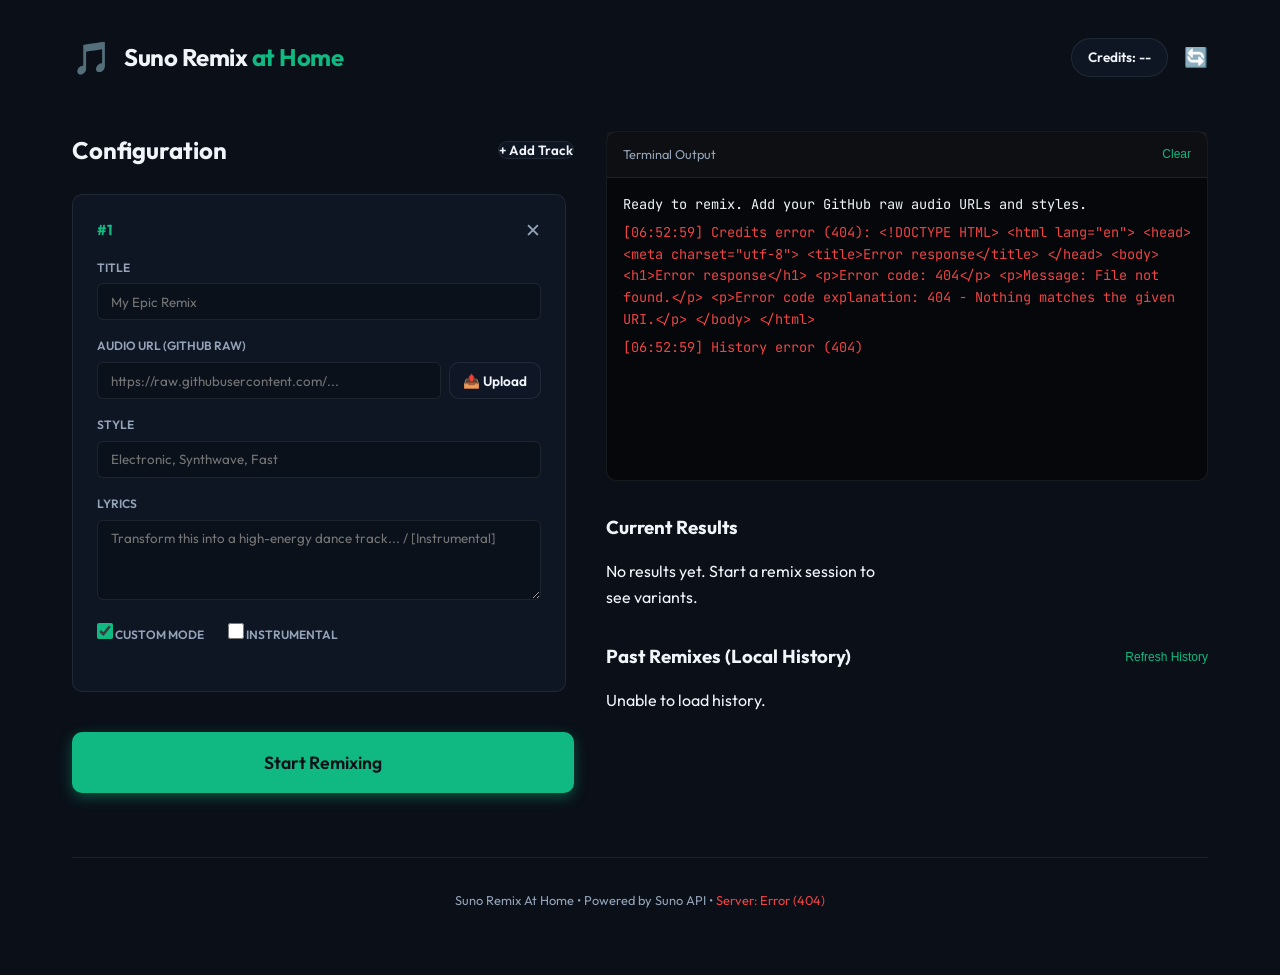
==== www/index.html @ 8da34c32 "update favicon" ====
<!doctype html>
<html lang="en">
  <head>
    <meta charset="UTF-8" />
    <meta name="viewport" content="width=device-width, initial-scale=1.0" />
    <link rel="icon" href="data:image/svg+xml,<svg xmlns=%22http://www.w3.org/2000/svg%22 viewBox=%220 0 100 100%22><text y=%22.9em%22 font-size=%2290%22>🎵</text></svg>">
    <title>Suno Remix | AI Music Engine</title>
    <link rel="stylesheet" href="style.css" />
    <link rel="preconnect" href="https://fonts.googleapis.com" />
    <link rel="preconnect" href="https://fonts.gstatic.com" crossorigin />
    <link
      href="https://fonts.googleapis.com/css2?family=Outfit:wght@300;400;600;700&family=JetBrains+Mono:wght@400;500&display=swap"
      rel="stylesheet"
    />
  </head>
  <body>
    <div class="app-container">
      <header>
        <div class="logo">
          <span class="icon">🎵</span>
          <h1>Suno Remix<span> at Home</span></h1>
        </div>
        <div class="status-bar">
          <div id="credits-badge" class="badge">Credits: --</div>
          <button id="refresh-credits" class="btn-icon" title="Refresh Credits">
            🔄
          </button>
        </div>
      </header>

      <main>
        <section class="config-section">
          <div class="section-header">
            <h2>Configuration</h2>
            <button id="add-track" class="btn btn-secondary">
              + Add Track
            </button>
          </div>

          <div id="tracks-container" class="tracks-list">
            <!-- Tracks will be injected here -->
          </div>

          <div class="actions">
            <button id="run-btn" class="btn btn-primary btn-lg">
              <span class="btn-text">Start Remixing</span>
              <div class="loader-dots hidden">
                <span></span><span></span><span></span>
              </div>
            </button>
          </div>
        </section>

        <section class="output-section">
          <div class="console-wrapper">
            <div class="console-header">
              <span>Terminal Output</span>
              <button id="clear-logs" class="btn-text-only">Clear</button>
            </div>
            <div id="console-output" class="console">
              <div class="log info">
                Ready to remix. Add your GitHub raw audio URLs and styles.
              </div>
            </div>
          </div>

          <div class="results-wrapper">
            <h3>Current Results</h3>
            <div id="results-grid" class="results-grid">
              <div class="empty-state">
                No results yet. Start a remix session to see variants.
              </div>
            </div>
          </div>

          <div class="history-wrapper">
            <div class="section-header">
                <h3>Past Remixes (Local History)</h3>
                <button id="refresh-history" class="btn-text-only">Refresh History</button>
            </div>
            <div id="history-grid" class="results-grid">
              <!-- History will be injected here -->
            </div>
          </div>
        </section>
      </main>

      <footer>
        <p>
          Suno Remix At Home &bull; Powered by Suno API &bull;
          <span id="server-status">Server: Checking...</span>
        </p>
      </footer>
    </div>

    <!-- Templates -->
    <template id="track-template">
      <div class="track-card">
        <div class="track-header">
          <span class="track-index">#1</span>
          <button class="remove-track" type="button">✕</button>
        </div>
        <div class="form-group">
          <label>Title</label>
          <input type="text" class="track-title" placeholder="My Epic Remix" />
        </div>
        <div class="form-group">
          <label>Audio URL (GitHub Raw)</label>
          <div class="input-with-button">
            <input
              type="url"
              class="track-url"
              placeholder="https://raw.githubusercontent.com/..."
            />
            <button class="btn btn-secondary btn-sm upload-btn" title="Upload to GitHub">
              📤 Upload
            </button>
            <input type="file" class="file-input hidden" accept="audio/*" aria-label="Upload audio file" />
          </div>
        </div>
        <div class="form-group">
          <label>Style</label>
          <input
            type="text"
            class="track-style"
            placeholder="Electronic, Synthwave, Fast"
          />
        </div>
        <div class="form-group">
          <label>Lyrics</label>
          <textarea
            class="track-prompt"
            placeholder="Transform this into a high-energy dance track... / [Instrumental]"
          ></textarea>
        </div>
        <div class="form-group row">
          <label class="checkbox-label">
            <input type="checkbox" class="track-custom" checked />
            <span class="label-text">Custom Mode</span>
          </label>
          <label class="checkbox-label">
            <input type="checkbox" class="track-instrumental" />
            <span class="label-text">Instrumental</span>
          </label>
        </div>
      </div>
    </template>

    <template id="result-template">
      <div class="result-card">
        <img src="" class="res-image hidden" alt="Cover Art" />
        <div class="result-info">
          <h4 class="res-title">Title</h4>
          <p class="res-meta">Duration: <span class="res-dur">--</span>s</p>
        </div>
        <audio controls class="res-audio"></audio>
        <div class="result-actions">
          <a href="#" target="_blank" class="btn btn-sm btn-accent res-link">Download</a>
          <button class="btn btn-sm btn-danger res-delete hidden" title="Delete from history">🗑️</button>
        </div>
      </div>
    </template>

    <script src="script.js"></script>
  </body>
</html>
---- www/style.css ----
:root {
    --bg-main: #0a0f18;
    --bg-card: rgba(17, 24, 39, 0.8);
    --bg-console: #05070a;
    --text-main: #f1f5f9;
    --text-muted: #94a3b8;
    --primary: #10b981;
    --primary-glow: rgba(16, 185, 129, 0.4);
    --accent: #0ea5e9;
    --danger: #ef4444;
    --border: rgba(255, 255, 255, 0.08);
    --radius-lg: 16px;
    --radius-md: 10px;
    --font-sans: 'Outfit', sans-serif;
    --font-mono: 'JetBrains Mono', monospace;
}

* {
    box-sizing: border-box;
    margin: 0;
    padding: 0;
}

body {
    background-color: var(--bg-main);
    color: var(--text-main);
    font-family: var(--font-sans);
    line-height: 1.6;
    overflow-x: hidden;
}

.app-container {
    max-width: 1200px;
    margin: 0 auto;
    padding: 2rem;
    min-height: 100vh;
    display: flex;
    flex-direction: column;
}

/* Header */
header {
    display: flex;
    justify-content: space-between;
    align-items: center;
    margin-bottom: 3rem;
}

.logo {
    display: flex;
    align-items: center;
    gap: 0.75rem;
}

.logo .icon { font-size: 2rem; }
.logo h1 {
    font-size: 1.5rem;
    font-weight: 700;
    letter-spacing: -0.02em;
}
.logo h1 span { color: var(--primary); }

.status-bar {
    display: flex;
    align-items: center;
    gap: 1rem;
}

.badge {
    background: var(--bg-card);
    border: 1px solid var(--border);
    padding: 0.5rem 1rem;
    border-radius: 20px;
    font-size: 0.85rem;
    font-weight: 600;
}

/* Main Layout */
main {
    display: grid;
    grid-template-columns: 1fr 1.2fr;
    gap: 2rem;
    flex: 1;
}

@media (max-width: 900px) {
    main { grid-template-columns: 1fr; }
}

/* Config Section */
.config-section {
    display: flex;
    flex-direction: column;
    gap: 1.5rem;
}

.section-header {
    display: flex;
    justify-content: space-between;
    align-items: center;
}

.tracks-list {
    display: flex;
    flex-direction: column;
    gap: 1rem;
    max-height: 60vh;
    overflow-y: auto;
    padding-right: 0.5rem;
}

/* Track Card */
.track-card {
    background: var(--bg-card);
    backdrop-filter: blur(10px);
    border: 1px solid var(--border);
    border-radius: var(--radius-md);
    padding: 1.5rem;
    position: relative;
    transition: transform 0.2s, background-color 0.2s;
}

.track-card:hover {
    background: rgba(17, 24, 39, 0.95);
}

.track-header {
    display: flex;
    justify-content: space-between;
    margin-bottom: 1rem;
}

.track-index {
    font-weight: 700;
    color: var(--primary);
    font-size: 0.9rem;
}

.form-group {
    margin-bottom: 1rem;
}

.form-group label {
    display: block;
    font-size: 0.75rem;
    font-weight: 600;
    color: var(--text-muted);
    margin-bottom: 0.4rem;
    text-transform: uppercase;
}

input, textarea {
    width: 100%;
    background: rgba(0,0,0,0.2);
    border: 1px solid var(--border);
    border-radius: 6px;
    padding: 0.6rem 0.8rem;
    color: white;
    font-family: var(--font-sans);
    transition: border-color 0.2s;
}

.input-with-button {
    display: flex;
    gap: 0.5rem;
}

.btn-sm {
    padding: 0.4rem 0.8rem;
    font-size: 0.85rem;
    white-space: nowrap;
}

input:focus, textarea:focus {
    outline: 2px solid var(--primary);
    outline-offset: 2px;
    border-color: var(--primary);
    box-shadow: 0 0 0 4px var(--primary-glow);
}

textarea { min-height: 80px; resize: vertical; }

.form-group.row {
    display: flex;
    gap: 1.5rem;
    margin-top: 0.5rem;
}

.checkbox-label {
    display: flex;
    align-items: center;
    gap: 0.5rem;
    cursor: pointer;
    font-size: 0.85rem;
    font-weight: 600;
    color: var(--text-main);
}

.checkbox-label input {
    width: 16px;
    height: 16px;
    cursor: pointer;
    accent-color: var(--primary);
}

.remove-track {
    background: transparent;
    border: none;
    color: var(--text-muted);
    cursor: pointer;
    font-size: 1.2rem;
    line-height: 1;
}
.remove-track:hover { color: var(--danger); }

/* Buttons */
.btn {
    cursor: pointer;
    border: none;
    border-radius: var(--radius-md);
    font-weight: 600;
    font-family: var(--font-sans);
    transition: all 0.2s;
    display: flex;
    align-items: center;
    justify-content: center;
    gap: 0.5rem;
}

.btn-primary {
    background: var(--primary);
    color: var(--bg-main);
    box-shadow: 0 4px 14px var(--primary-glow);
}
.btn-primary:hover { transform: translateY(-2px); filter: brightness(1.1); }
.btn-primary:focus, .btn-primary:focus-visible {
    outline: 2px solid var(--text-main);
    outline-offset: 2px;
    box-shadow: 0 0 0 4px var(--primary-glow);
}

.btn-secondary {
    background: var(--bg-card);
    border: 1px solid var(--border);
    color: var(--text-main);
}
.btn-secondary:hover { background: var(--border); }
.btn-secondary:focus, .btn-secondary:focus-visible {
    outline: 2px solid var(--primary);
    outline-offset: 2px;
    background: var(--border);
}

.btn-lg { width: 100%; padding: 1.2rem; font-size: 1.1rem; margin-top: 1rem; }

.btn-danger {
    background: #450a0a;
    color: var(--danger);
    border: 1px solid rgba(239, 68, 68, 0.2);
}
.btn-danger:hover { background: var(--danger); color: white; }

.result-actions {
    display: flex;
    gap: 0.5rem;
}

.result-actions .res-link { flex: 1; }

/* Console */
.console-wrapper {
    background: var(--bg-console);
    border: 1px solid var(--border);
    border-radius: var(--radius-md);
    display: flex;
    flex-direction: column;
    height: 350px;
}

.console-header {
    padding: 0.75rem 1rem;
    background: rgba(255,255,255,0.03);
    border-bottom: 1px solid var(--border);
    display: flex;
    justify-content: space-between;
    align-items: center;
    font-size: 0.8rem;
    color: var(--text-muted);
}

.console {
    padding: 1rem;
    overflow-y: auto;
    font-family: var(--font-mono);
    font-size: 0.85rem;
    flex: 1;
}

.log { margin-bottom: 0.4rem; }
.log.info { color: var(--text-main); }
.log.poll { color: var(--text-muted); }
.log.success { color: var(--primary); }
.log.error { color: var(--danger); }

/* Results */
.results-wrapper, .history-wrapper { margin-top: 2rem; }
.results-grid {
    display: grid;
    grid-template-columns: repeat(auto-fill, minmax(240px, 1fr));
    gap: 1rem;
    margin-top: 1rem;
}

.result-card {
    background: var(--bg-card);
    border: 1px solid var(--border);
    border-radius: var(--radius-md);
    padding: 1rem;
    display: flex;
    flex-direction: column;
    gap: 0.75rem;
}

.res-image {
    width: 100%;
    aspect-ratio: 1;
    object-fit: cover;
    border-radius: var(--radius-md);
    background: var(--bg-console);
}.res-title { font-size: 0.95rem; font-weight: 600; }
.res-meta { font-size: 0.75rem; color: var(--text-muted); }

audio { width: 100%; height: 32px; filter: invert(0.9); }

/* Utilities */
.hidden { display: none !important; }
.btn-icon { background: none; border: none; cursor: pointer; font-size: 1.2rem; }
.btn-text-only { background: none; border: none; color: var(--primary); cursor: pointer; font-size: 0.75rem; }

/* Loader Dots */
.loader-dots span {
    width: 6px;
    height: 6px;
    background: var(--bg-main);
    border-radius: 50%;
    display: inline-block;
    animation: dots 1.4s infinite ease-in-out both;
}
.loader-dots span:nth-child(1) { animation-delay: -0.32s; }
.loader-dots span:nth-child(2) { animation-delay: -0.16s; }

@keyframes dots {
    0%, 80%, 100% { transform: scale(0); }
    40% { transform: scale(1.0); }
}

footer {
    margin-top: 4rem;
    padding: 2rem 0;
    border-top: 1px solid var(--border);
    text-align: center;
    font-size: 0.8rem;
    color: var(--text-muted);
}
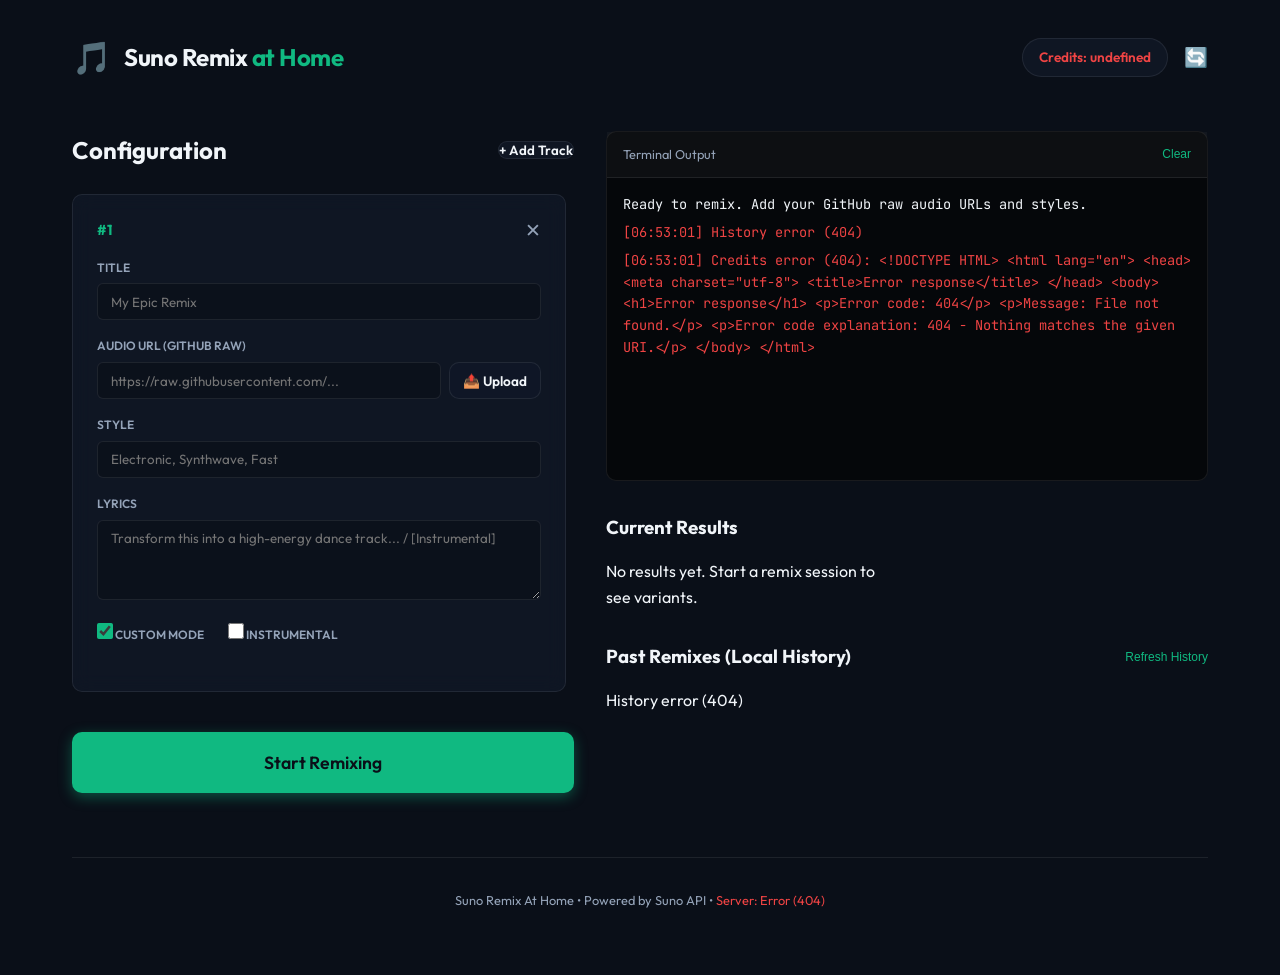
==== commit 77c624b3: "Refactoring Complete" ====
--- a/www/index.html
+++ b/www/index.html
@@ -161,6 +161,11 @@
       </div>
     </template>
 
-    <script src="script.js"></script>
+    <script type="module" src="state.js"></script>
+    <script type="module" src="api.js"></script>
+    <script type="module" src="upload.js"></script>
+    <script type="module" src="remix.js"></script>
+    <script type="module" src="ui.js"></script>
+    <script type="module" src="script.js"></script>
   </body>
 </html>
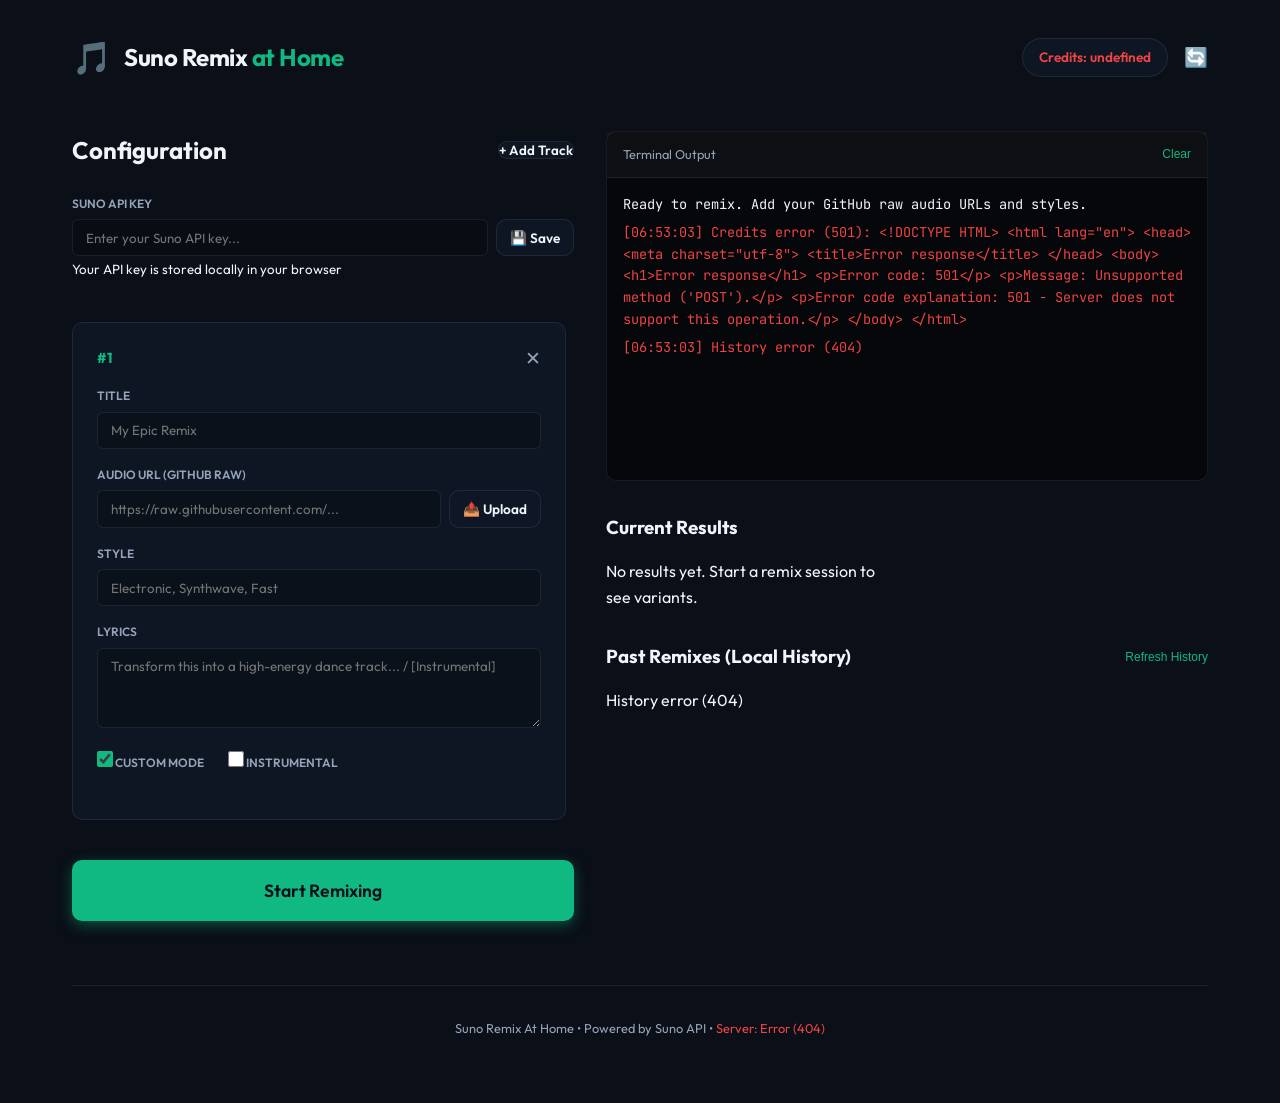
==== commit 7339dabd: "add API management via the GUI" ====
--- a/www/index.html
+++ b/www/index.html
@@ -36,6 +36,25 @@
               + Add Track
             </button>
           </div>
+
+          <div class="form-group">
+            <label>Suno API Key</label>
+            <div class="input-with-button">
+              <input
+                type="password"
+                id="api-key-input"
+                placeholder="Enter your Suno API key..."
+                class="api-key-input"
+                form="api-key-form"
+              />
+              <button id="save-api-key" class="btn btn-secondary btn-sm" form="api-key-form">
+                💾 Save
+              </button>
+            </div>
+            <small class="form-help">Your API key is stored locally in your browser</small>
+          </div>
+
+          <form id="api-key-form" style="display: none;"></form>
 
           <div id="tracks-container" class="tracks-list">
             <!-- Tracks will be injected here -->
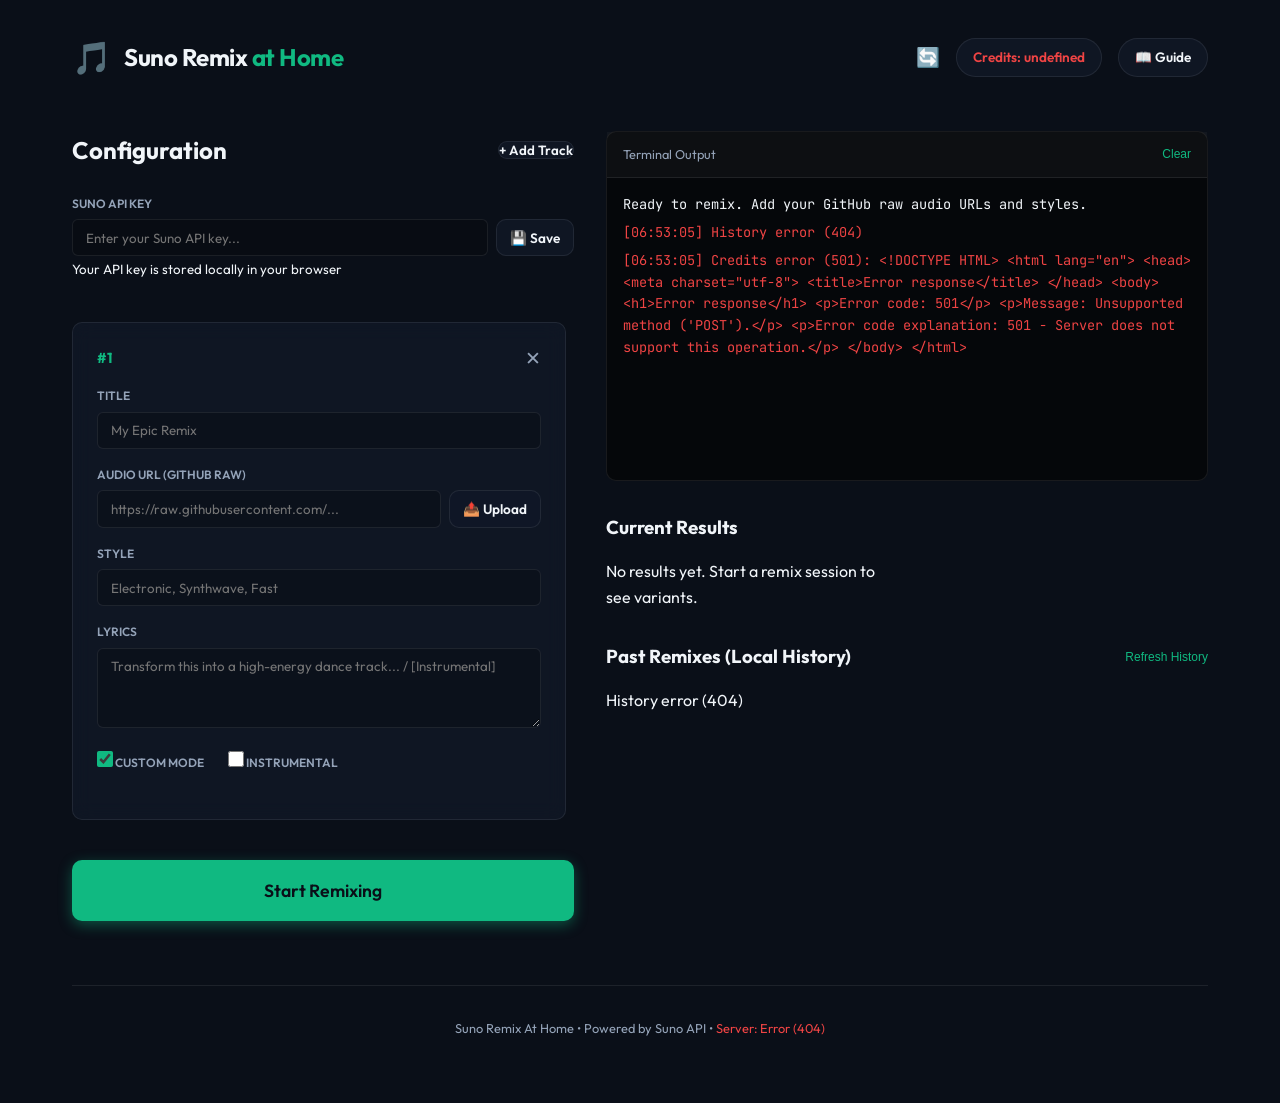
==== commit f2d32ccc: "add guide" ====
--- a/www/index.html
+++ b/www/index.html
@@ -21,10 +21,13 @@
           <h1>Suno Remix<span> at Home</span></h1>
         </div>
         <div class="status-bar">
-          <div id="credits-badge" class="badge">Credits: --</div>
           <button id="refresh-credits" class="btn-icon" title="Refresh Credits">
             🔄
           </button>
+          <div id="credits-badge" class="badge">Credits: --</div>
+          <div id="guide-badge" class="badge">
+            <a href="guide.html" target="_blank" title="View Guide" class="guide-link">📖 Guide</a>
+          </div>
         </div>
       </header>
 
--- a/www/style.css
+++ b/www/style.css
@@ -75,6 +75,18 @@
     font-weight: 600;
 }
 
+.guide-link {
+    color: var(--text-main);
+    text-decoration: none;
+    display: flex;
+    align-items: center;
+    gap: 0.3rem;
+}
+
+.guide-link:hover {
+    color: var(--primary);
+}
+
 /* Main Layout */
 main {
     display: grid;
@@ -362,3 +374,187 @@
     font-size: 0.8rem;
     color: var(--text-muted);
 }
+
+/* Guide page layout override */
+body.guide-page main {
+  grid-template-columns: 1fr;
+  max-width: none;
+}
+
+/* Guide Styles */
+.guide-section {
+  max-width: 100%;
+  grid-column: 1 / -1; /* Span all columns */
+}
+
+.guide-content {
+  background: var(--bg-card);
+  border: 1px solid var(--border);
+  border-radius: var(--radius-lg);
+  padding: 2rem;
+  backdrop-filter: blur(10px);
+  max-width: none; /* Remove max-width constraint */
+  width: 100%;
+}
+
+.guide-content h1 {
+  font-size: 2.5rem;
+  font-weight: 700;
+  margin-bottom: 1rem;
+  background: linear-gradient(135deg, var(--primary) 0%, var(--accent) 100%);
+  -webkit-background-clip: text;
+  -webkit-text-fill-color: transparent;
+  background-clip: text;
+}
+
+.guide-content h2 {
+  font-size: 1.8rem;
+  font-weight: 600;
+  margin: 2.5rem 0 1rem 0;
+  color: var(--text-main);
+  border-bottom: 2px solid var(--border);
+  padding-bottom: 0.5rem;
+}
+
+.guide-content h3 {
+  font-size: 1.4rem;
+  font-weight: 600;
+  margin: 2rem 0 1rem 0;
+  color: var(--primary);
+}
+
+.guide-content h4 {
+  font-size: 1.2rem;
+  font-weight: 600;
+  margin: 1.5rem 0 0.75rem 0;
+  color: var(--accent);
+}
+
+.guide-content p {
+  margin-bottom: 1rem;
+  line-height: 1.7;
+}
+
+.guide-content ul, .guide-content ol {
+  margin: 1rem 0 1.5rem 0;
+  padding-left: 2rem;
+}
+
+.guide-content li {
+  margin-bottom: 0.5rem;
+  line-height: 1.6;
+}
+
+.guide-content ul li {
+  list-style-type: none;
+  position: relative;
+}
+
+.guide-content ul li::before {
+  content: "•";
+  color: var(--primary);
+  font-weight: bold;
+  position: absolute;
+  left: -1.2rem;
+}
+
+.guide-content ol li {
+  margin-bottom: 0.75rem;
+}
+
+.guide-content code {
+  background: var(--bg-console);
+  color: var(--accent);
+  padding: 0.2rem 0.4rem;
+  border-radius: 4px;
+  font-family: var(--font-mono);
+  font-size: 0.9rem;
+}
+
+.code-block {
+  background: var(--bg-console);
+  border: 1px solid var(--border);
+  border-radius: var(--radius-md);
+  padding: 1rem;
+  margin: 1rem 0;
+  overflow-x: auto;
+}
+
+.code-block pre {
+  margin: 0;
+  font-family: var(--font-mono);
+  font-size: 0.9rem;
+  line-height: 1.5;
+  color: var(--text-main);
+}
+
+.warning-box {
+  background: rgba(239, 68, 68, 0.1);
+  border: 1px solid rgba(239, 68, 68, 0.3);
+  border-radius: var(--radius-md);
+  padding: 1.5rem;
+  margin: 1.5rem 0;
+}
+
+.warning-box p {
+  margin-bottom: 1rem;
+}
+
+.warning-box p:first-child {
+  color: var(--danger);
+  font-weight: 600;
+}
+
+.warning-box ul {
+  margin-bottom: 0;
+}
+
+.warning-box li::before {
+  color: var(--danger);
+}
+
+.footer-note {
+  margin-top: 3rem;
+  text-align: center;
+  color: var(--text-muted);
+}
+
+.footer-note hr {
+  border: none;
+  border-top: 1px solid var(--border);
+  margin-bottom: 1rem;
+}
+
+.footer-note em {
+  font-style: italic;
+}
+
+.guide-content a {
+  color: var(--accent);
+  text-decoration: none;
+  border-bottom: 1px solid transparent;
+  transition: border-color 0.2s ease;
+}
+
+.guide-content a:hover {
+  border-bottom-color: var(--accent);
+}
+
+/* Responsive for guide */
+@media (max-width: 768px) {
+  .guide-content {
+    padding: 1.5rem;
+  }
+  
+  .guide-content h1 {
+    font-size: 2rem;
+  }
+  
+  .guide-content h2 {
+    font-size: 1.5rem;
+  }
+  
+  .guide-content h3 {
+    font-size: 1.2rem;
+  }
+}
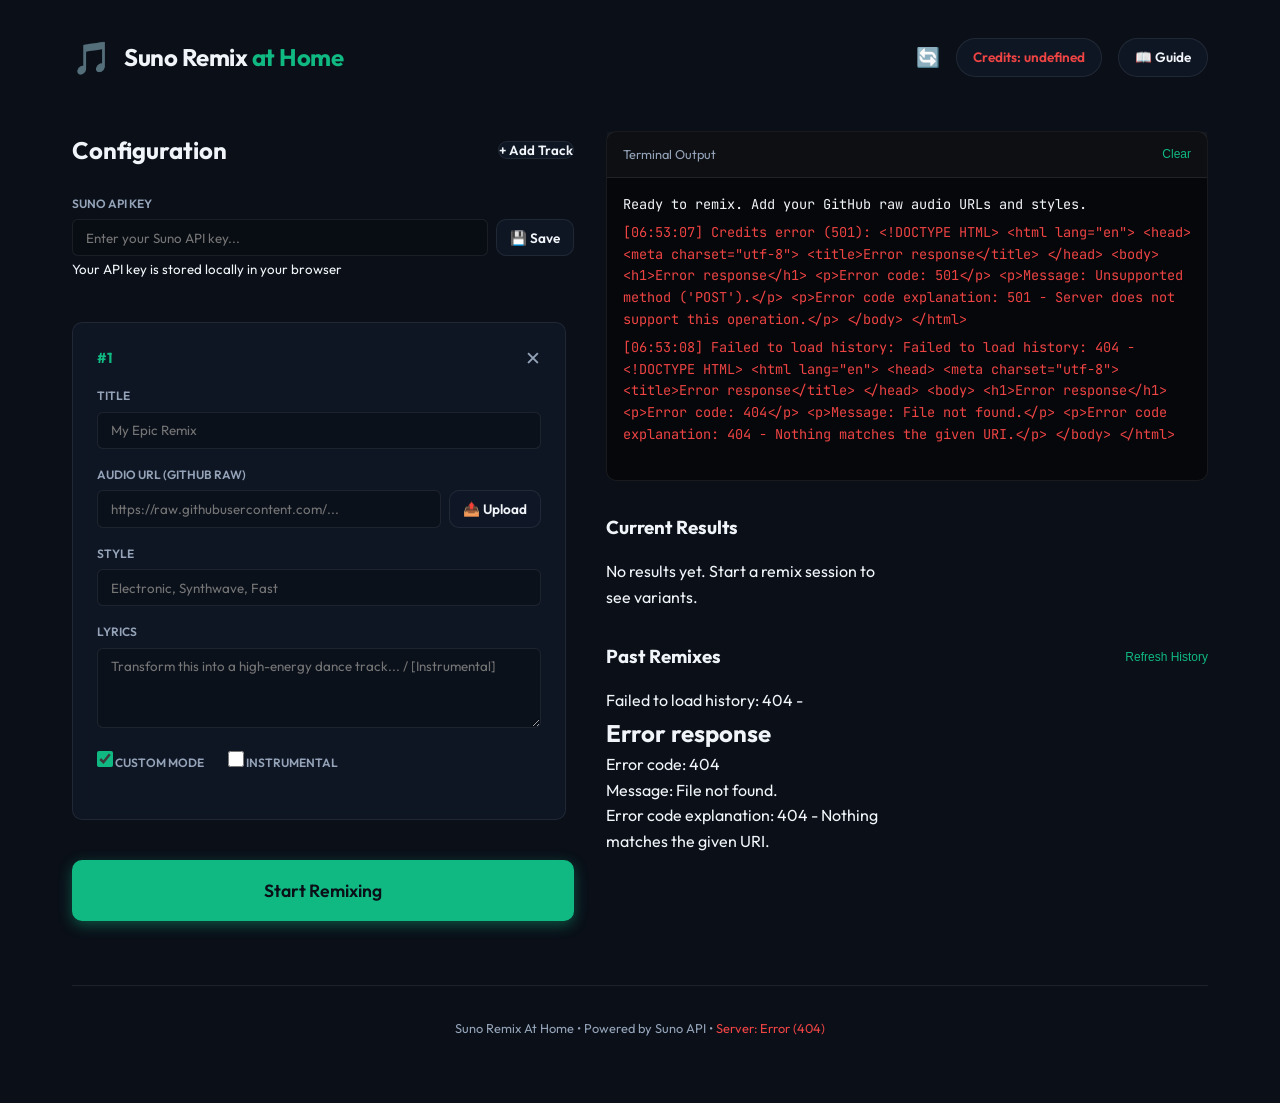
==== commit 1ce3233d: "rework to use localStorage and not use the server for storage" ====
--- a/www/index.html
+++ b/www/index.html
@@ -97,7 +97,7 @@
 
           <div class="history-wrapper">
             <div class="section-header">
-                <h3>Past Remixes (Local History)</h3>
+                <h3>Past Remixes</h3>
                 <button id="refresh-history" class="btn-text-only">Refresh History</button>
             </div>
             <div id="history-grid" class="results-grid">
@@ -184,6 +184,7 @@
     </template>
 
     <script type="module" src="state.js"></script>
+    <script type="module" src="storage.js"></script>
     <script type="module" src="api.js"></script>
     <script type="module" src="upload.js"></script>
     <script type="module" src="remix.js"></script>
--- a/www/style.css
+++ b/www/style.css
@@ -36,6 +36,43 @@
     min-height: 100vh;
     display: flex;
     flex-direction: column;
+}
+
+/* URL type indicators */
+.result-url-type {
+  margin: 0.5rem 0;
+  font-size: 0.75rem;
+  display: flex;
+  gap: 0.5rem;
+  align-items: center;
+}
+
+.url-indicator {
+  padding: 0.2rem 0.4rem;
+  border-radius: 4px;
+  font-size: 0.7rem;
+  font-weight: 500;
+}
+
+.url-indicator[data-url-type="suno"] {
+  background: var(--accent);
+  color: white;
+}
+
+.url-indicator[data-url-type="local"] {
+  background: var(--primary);
+  color: white;
+}
+
+/* Enhanced download button */
+.res-link[data-url-type="suno"] {
+  background: linear-gradient(135deg, var(--accent), var(--primary-glow));
+  border: none;
+}
+
+.res-link[data-url-type="local"] {
+  background: linear-gradient(135deg, var(--primary), var(--primary-glow));
+  border: none;
 }
 
 /* Header */
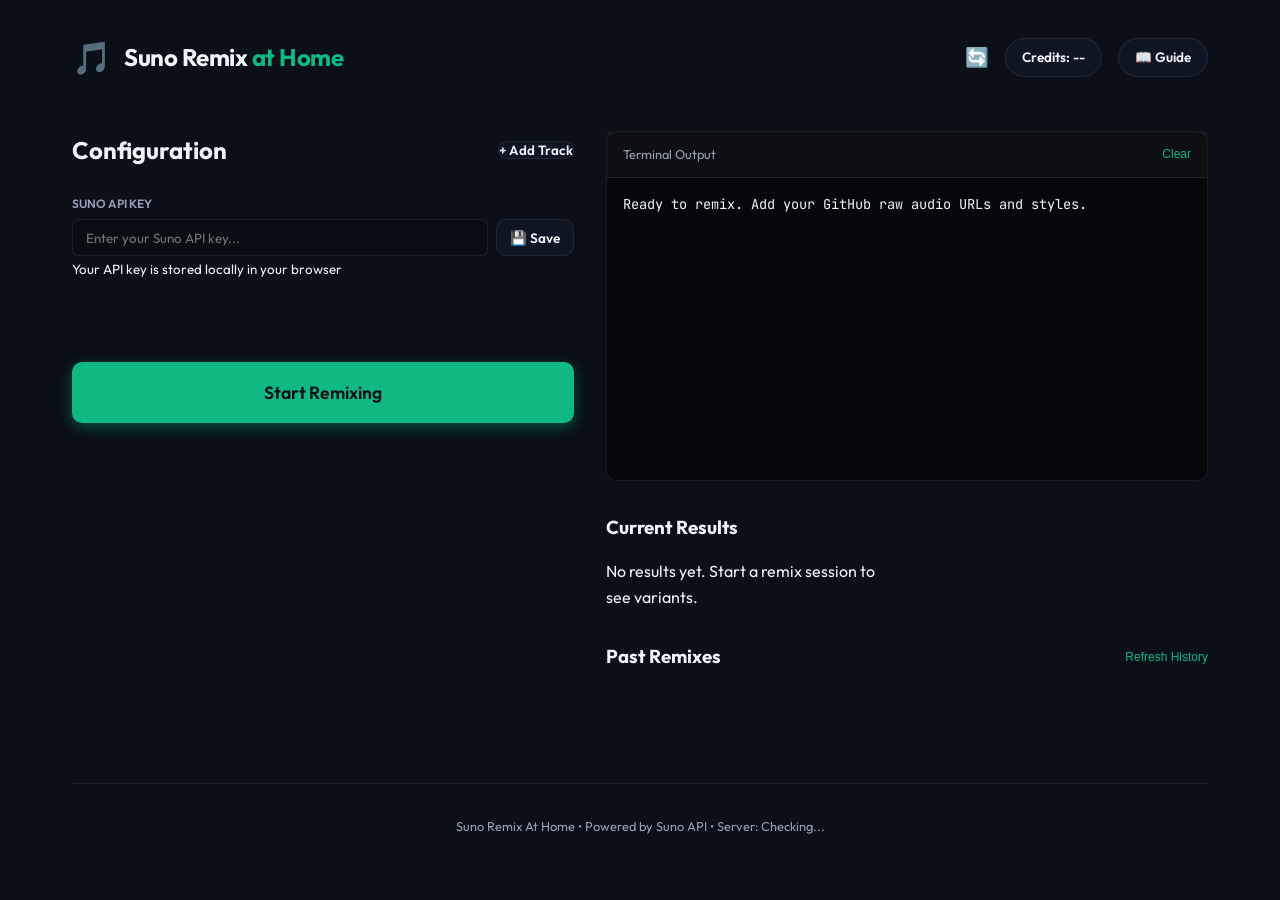
==== commit 91ad59d8: "pure webversion" ====
--- a/www/index.html
+++ b/www/index.html
@@ -127,18 +127,12 @@
           <input type="text" class="track-title" placeholder="My Epic Remix" />
         </div>
         <div class="form-group">
-          <label>Audio URL (GitHub Raw)</label>
-          <div class="input-with-button">
-            <input
-              type="url"
-              class="track-url"
-              placeholder="https://raw.githubusercontent.com/..."
-            />
-            <button class="btn btn-secondary btn-sm upload-btn" title="Upload to GitHub">
-              📤 Upload
-            </button>
-            <input type="file" class="file-input hidden" accept="audio/*" aria-label="Upload audio file" />
-          </div>
+          <label>Audio URL (Any Public Hosting)</label>
+          <input
+            type="url"
+            class="track-url"
+            placeholder="https://dropbox.com/... or https://drive.google.com/..."
+          />
         </div>
         <div class="form-group">
           <label>Style</label>
@@ -186,7 +180,6 @@
     <script type="module" src="state.js"></script>
     <script type="module" src="storage.js"></script>
     <script type="module" src="api.js"></script>
-    <script type="module" src="upload.js"></script>
     <script type="module" src="remix.js"></script>
     <script type="module" src="ui.js"></script>
     <script type="module" src="script.js"></script>
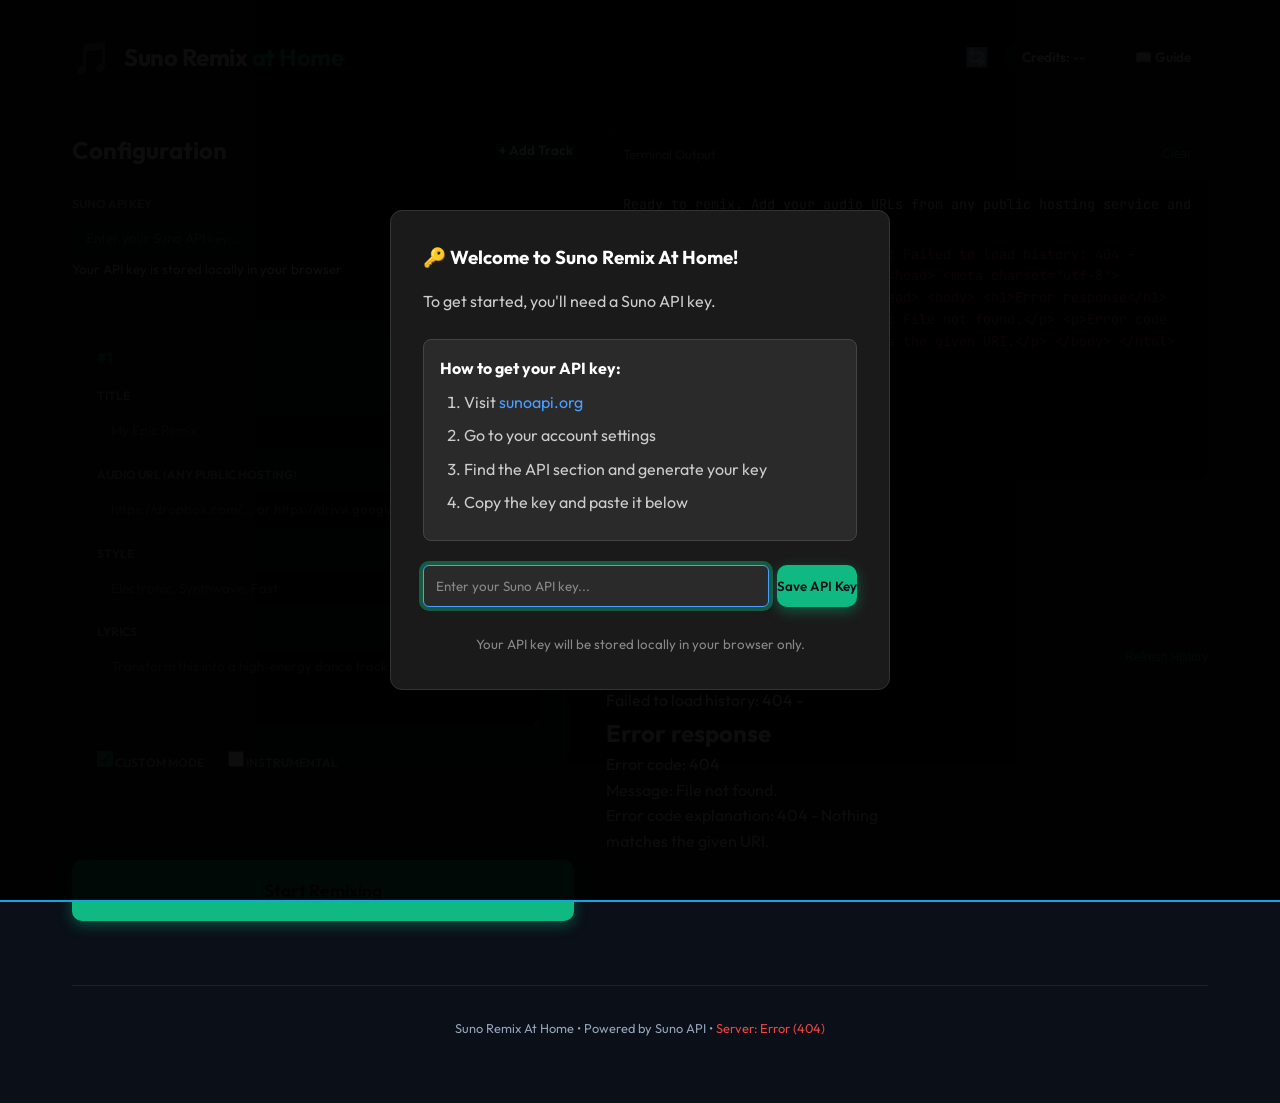
==== commit 08f9d99e: "fixes for webversion" ====
--- a/www/index.html
+++ b/www/index.html
@@ -81,7 +81,7 @@
             </div>
             <div id="console-output" class="console">
               <div class="log info">
-                Ready to remix. Add your GitHub raw audio URLs and styles.
+                Ready to remix. Add your audio URLs from any public hosting service and styles.
               </div>
             </div>
           </div>
--- a/www/style.css
+++ b/www/style.css
@@ -56,12 +56,12 @@
 
 .url-indicator[data-url-type="suno"] {
   background: var(--accent);
-  color: white;
+  color: var(--text-contrast, white);
 }
 
 .url-indicator[data-url-type="local"] {
   background: var(--primary);
-  color: white;
+  color: var(--text-contrast, white);
 }
 
 /* Enhanced download button */
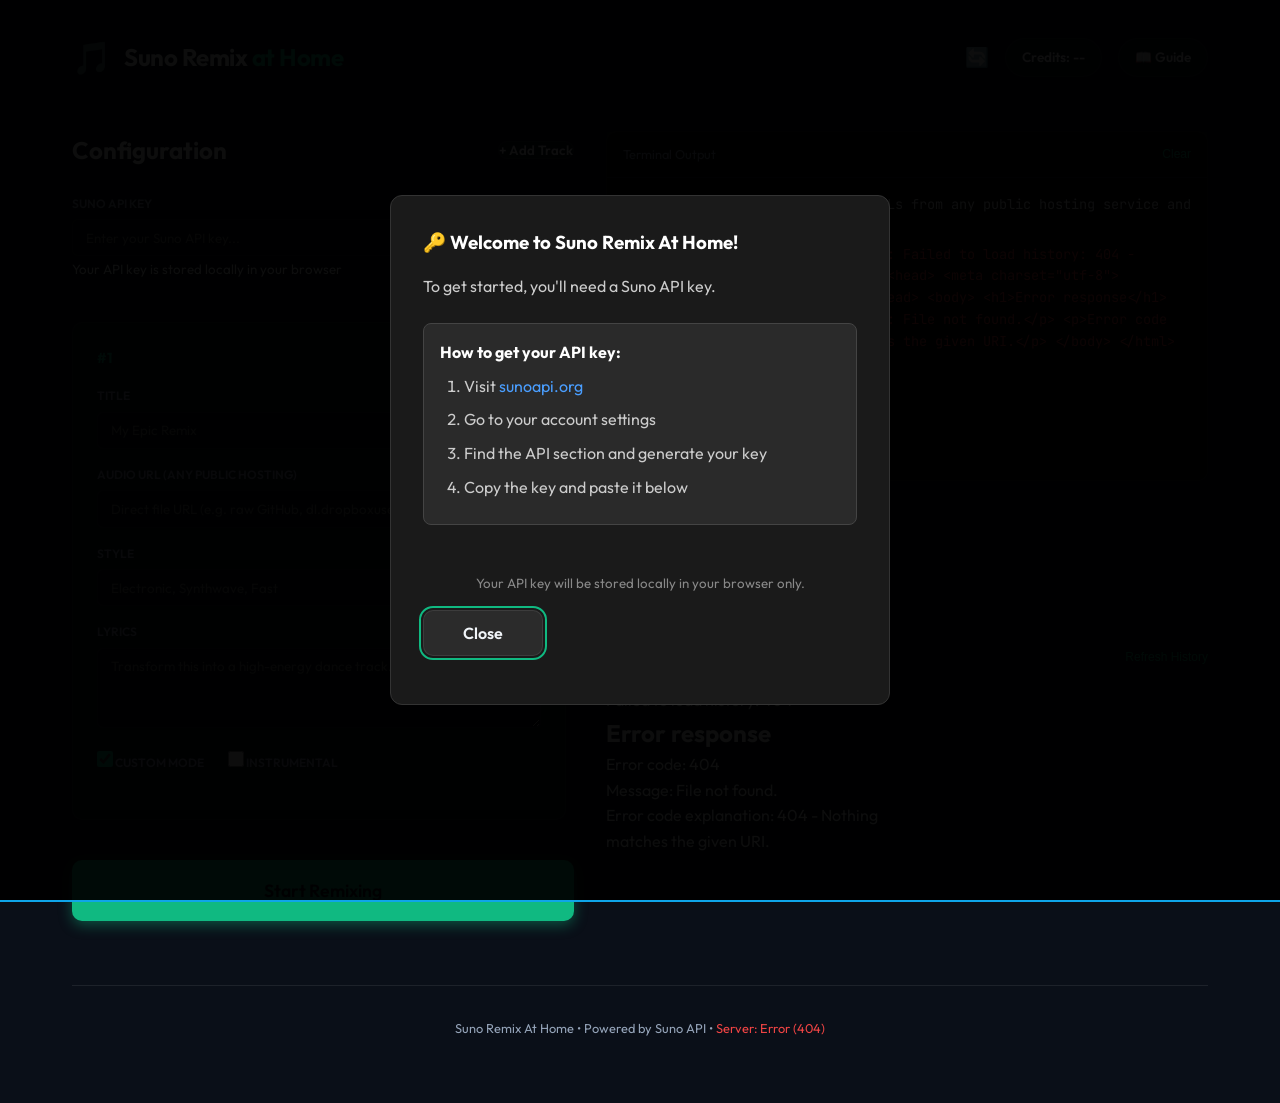
==== commit d7bcade0: "fixes for web" ====
--- a/www/index.html
+++ b/www/index.html
@@ -3,7 +3,10 @@
   <head>
     <meta charset="UTF-8" />
     <meta name="viewport" content="width=device-width, initial-scale=1.0" />
-    <link rel="icon" href="data:image/svg+xml,<svg xmlns=%22http://www.w3.org/2000/svg%22 viewBox=%220 0 100 100%22><text y=%22.9em%22 font-size=%2290%22>🎵</text></svg>">
+    <link
+      rel="icon"
+      href="data:image/svg+xml,<svg xmlns=%22http://www.w3.org/2000/svg%22 viewBox=%220 0 100 100%22><text y=%22.9em%22 font-size=%2290%22>🎵</text></svg>"
+    />
     <title>Suno Remix | AI Music Engine</title>
     <link rel="stylesheet" href="style.css" />
     <link rel="preconnect" href="https://fonts.googleapis.com" />
@@ -26,7 +29,13 @@
           </button>
           <div id="credits-badge" class="badge">Credits: --</div>
           <div id="guide-badge" class="badge">
-            <a href="guide.html" target="_blank" title="View Guide" class="guide-link">📖 Guide</a>
+            <a
+              href="guide.html"
+              target="_blank"
+              title="View Guide"
+              class="guide-link"
+              >📖 Guide</a
+            >
           </div>
         </div>
       </header>
@@ -50,14 +59,20 @@
                 class="api-key-input"
                 form="api-key-form"
               />
-              <button id="save-api-key" class="btn btn-secondary btn-sm" form="api-key-form">
+              <button
+                id="save-api-key"
+                class="btn btn-secondary btn-sm"
+                form="api-key-form"
+              >
                 💾 Save
               </button>
             </div>
-            <small class="form-help">Your API key is stored locally in your browser</small>
-          </div>
-
-          <form id="api-key-form" style="display: none;"></form>
+            <small class="form-help"
+              >Your API key is stored locally in your browser</small
+            >
+          </div>
+
+          <form id="api-key-form" style="display: none"></form>
 
           <div id="tracks-container" class="tracks-list">
             <!-- Tracks will be injected here -->
@@ -81,7 +96,8 @@
             </div>
             <div id="console-output" class="console">
               <div class="log info">
-                Ready to remix. Add your audio URLs from any public hosting service and styles.
+                Ready to remix. Add your audio URLs from any public hosting
+                service and styles.
               </div>
             </div>
           </div>
@@ -97,8 +113,10 @@
 
           <div class="history-wrapper">
             <div class="section-header">
-                <h3>Past Remixes</h3>
-                <button id="refresh-history" class="btn-text-only">Refresh History</button>
+              <h3>Past Remixes</h3>
+              <button id="refresh-history" class="btn-text-only">
+                Refresh History
+              </button>
             </div>
             <div id="history-grid" class="results-grid">
               <!-- History will be injected here -->
@@ -131,7 +149,7 @@
           <input
             type="url"
             class="track-url"
-            placeholder="https://dropbox.com/... or https://drive.google.com/..."
+            placeholder="Direct file URL (e.g. raw GitHub, dl.dropboxusercontent.com, or drive.google.com/uc?export=download)"
           />
         </div>
         <div class="form-group">
@@ -171,8 +189,15 @@
         </div>
         <audio controls class="res-audio"></audio>
         <div class="result-actions">
-          <a href="#" target="_blank" class="btn btn-sm btn-accent res-link">Download</a>
-          <button class="btn btn-sm btn-danger res-delete hidden" title="Delete from history">🗑️</button>
+          <a href="#" target="_blank" class="btn btn-sm btn-accent res-link"
+            >Download</a
+          >
+          <button
+            class="btn btn-sm btn-danger res-delete hidden"
+            title="Delete from history"
+          >
+            🗑️
+          </button>
         </div>
       </div>
     </template>
